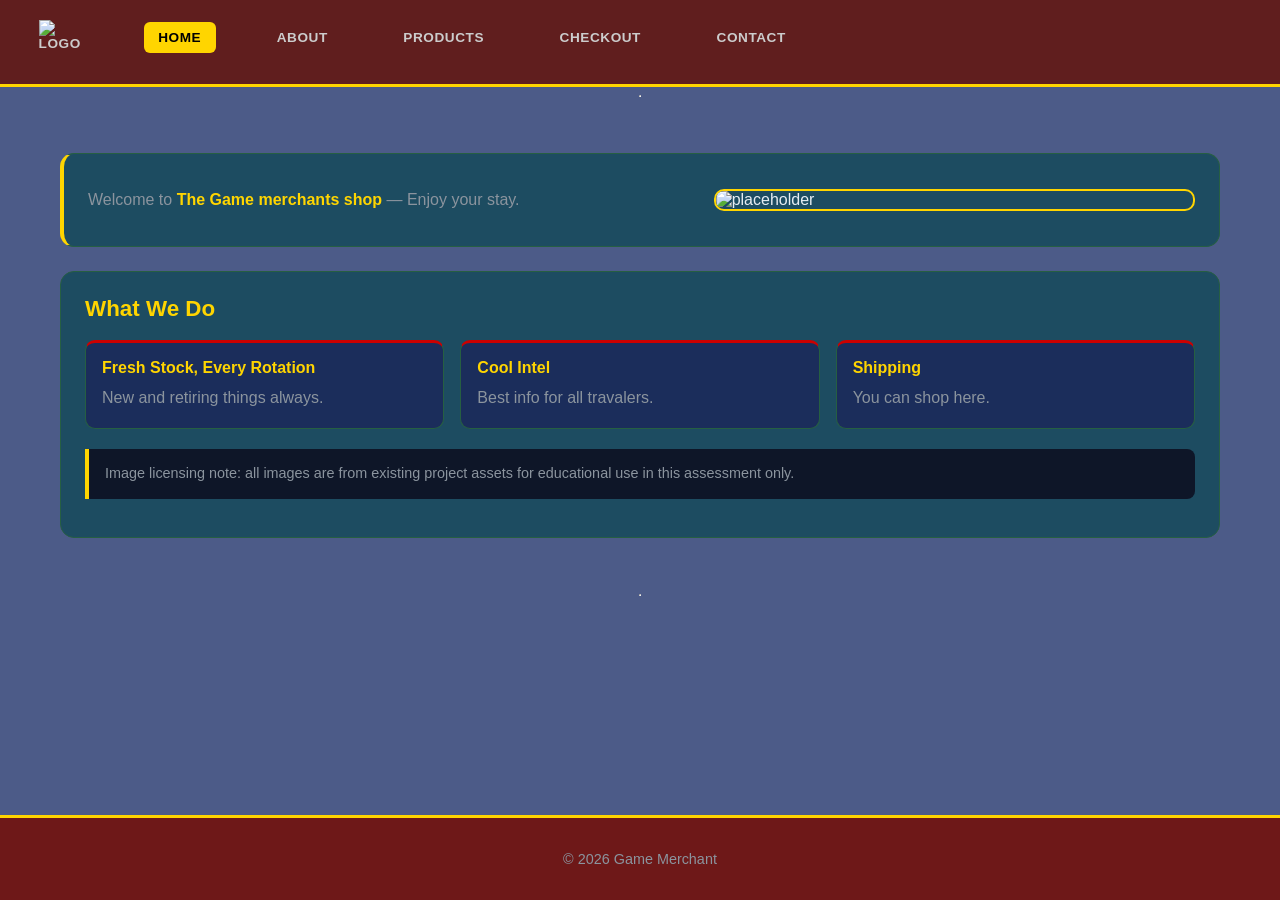
==== index.html @ 95f64e0a "Add files via upload" ====
<!DOCTYPE html> 
<html lang="en"> 
<head> 
    <meta charset="UTF-8"> 
    <meta name="viewport" content="width=device-width, initial-scale=1.0"> 
    <meta name="description" content="The Game Merchant's Webpage.">
    <title>The Game Merchant | HQ</title>
    <link rel="stylesheet" href="css\global.css">
    <link rel="stylesheet" href="css\index.css">
</head>
<body>
    <header class="site-header">
        <nav aria-label="Primary">
            <a class="logo" href="index.html">
                <img src="images/Logo.jpg" alt="logo" width="55">
            </a>  
            <ul><a class="active" href="index.html">Home</a></ul>
            <ul><a href="about.html">About</a></ul>
            <ul><a href="products.html">Products</a></ul>
            <ul><a href="checkout.html">Checkout</a></ul>
            <ul><a href="contact.html">Contact</a></ul>
        </nav>
    </header>
<hr>
    <main>
        <section class="hero">
            <div>
                <p>
                Welcome to <strong style="color:var(--accent)">The Game merchants shop</strong> —
                Enjoy your stay.
                </p>
            </div>
        <img src="images/checkoutdice.jpg" alt="placeholder"> 
        </section>
        <section>
            <h2>What We Do</h2>
            <div class="card-grid"> <!-- Three-column card layout -->
                <article class="card"> <!-- article = self-contained content (a card) -->
                    <h3>Fresh Stock, Every Rotation</h3> <!-- h3 = card heading -->
                    <p>New and retiring things always.</p>
                </article>
                <article class="card">
                    <h3>Cool Intel</h3>
                    <p>Best info for all travalers.</p>
                </article>
                <article class="card">
                    <h3>Shipping</h3>
                    <p>You can shop here.</p>
                </article>
            </div>
            <p class="note"> <!-- class="note" applies the yellow-bordered info box from
                index.css -->
                Image licensing note: all images are from existing project assets
                for educational use in this assessment only.
            </p>
        </section>
        </main>
</body>
<hr>
<footer>
    <p>&copy; 2026 Game Merchant</p>
</footer>
</html>
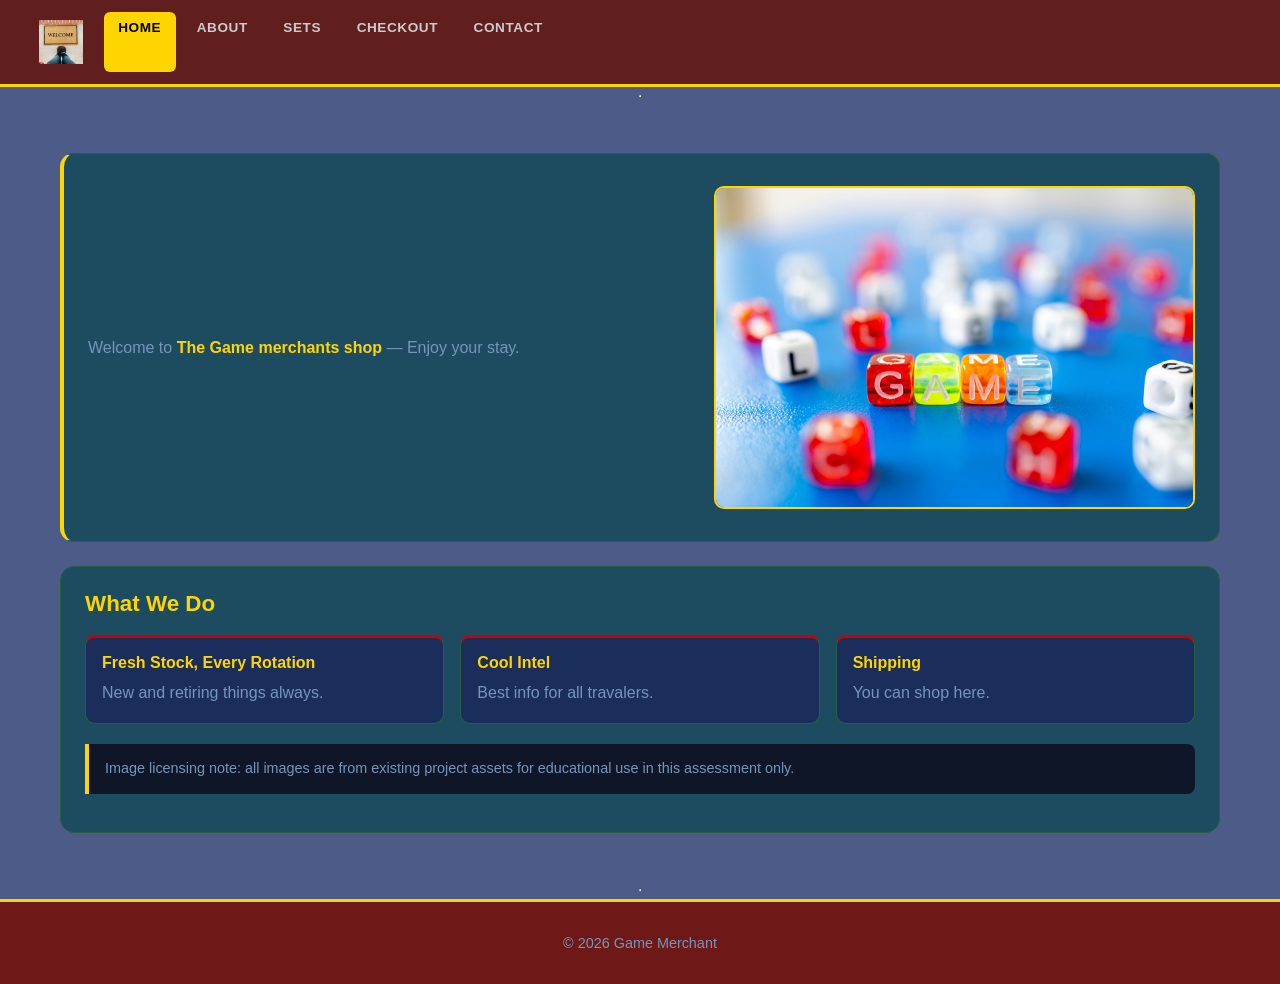
==== commit b5bda3f5: "Add files via upload" ====
--- a/index.html
+++ b/index.html
@@ -14,13 +14,19 @@
             <a class="logo" href="index.html">
                 <img src="images/Logo.jpg" alt="logo" width="55">
             </a>  
-            <ul><a class="active" href="index.html">Home</a></ul>
-            <ul><a href="about.html">About</a></ul>
-            <ul><a href="products.html">Products</a></ul>
-            <ul><a href="checkout.html">Checkout</a></ul>
-            <ul><a href="contact.html">Contact</a></ul>
-        </nav>
-    </header>
+            <input class="menu-toggle" type="checkbox" id="menu-toggle" aria-label="Toggle navigation menu">
+            <label class="menu-button" for="menu-toggle">
+              <img src="img/icon.png" alt="" aria-hidden="true">
+              <span>Menu</span>
+            </label>
+            <nav aria-label="Primary">               <!-- nav groups navigation links; aria-label names it -->
+              <a class="active" href="index.html">Home</a>     <!-- class="active" = current page -->
+              <a href="about.html">About</a>
+              <a href="products.html">Sets</a>
+              <a href="checkout.html">Checkout</a>
+              <a href="contact.html">Contact</a>
+            </nav>
+          </header>
 <hr>
     <main>
         <section class="hero">
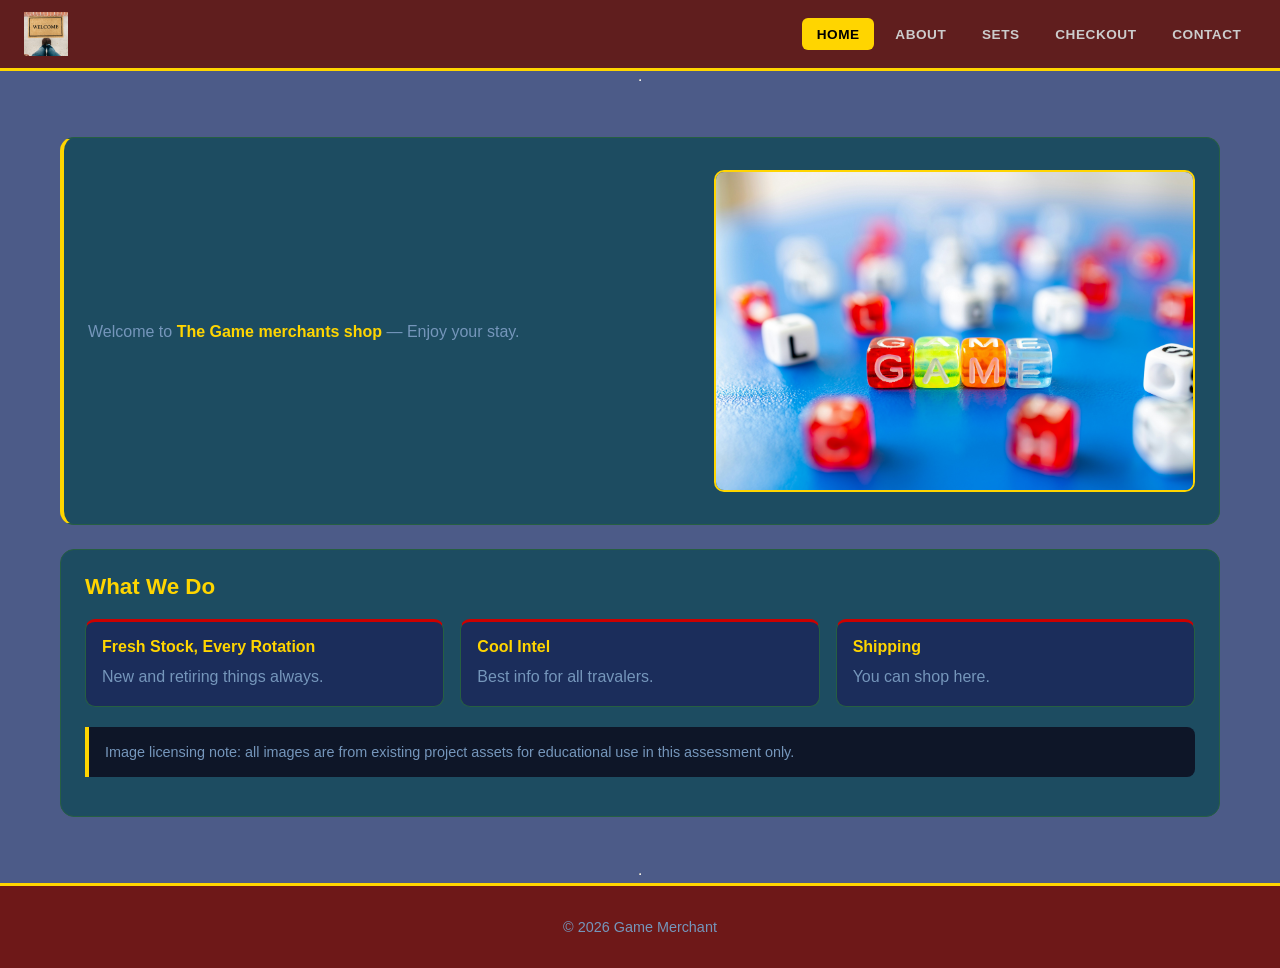
==== commit 6bdb54eb: "Add files via upload" ====
--- a/index.html
+++ b/index.html
@@ -1,69 +1,68 @@
-<!DOCTYPE html> 
-<html lang="en"> 
-<head> 
-    <meta charset="UTF-8"> 
-    <meta name="viewport" content="width=device-width, initial-scale=1.0"> 
-    <meta name="description" content="The Game Merchant's Webpage.">
-    <title>The Game Merchant | HQ</title>
-    <link rel="stylesheet" href="css\global.css">
-    <link rel="stylesheet" href="css\index.css">
-</head>
-<body>
-    <header class="site-header">
-        <nav aria-label="Primary">
-            <a class="logo" href="index.html">
-                <img src="images/Logo.jpg" alt="logo" width="55">
-            </a>  
-            <input class="menu-toggle" type="checkbox" id="menu-toggle" aria-label="Toggle navigation menu">
-            <label class="menu-button" for="menu-toggle">
-              <img src="img/icon.png" alt="" aria-hidden="true">
-              <span>Menu</span>
-            </label>
-            <nav aria-label="Primary">               <!-- nav groups navigation links; aria-label names it -->
-              <a class="active" href="index.html">Home</a>     <!-- class="active" = current page -->
-              <a href="about.html">About</a>
-              <a href="products.html">Sets</a>
-              <a href="checkout.html">Checkout</a>
-              <a href="contact.html">Contact</a>
-            </nav>
-          </header>
-<hr>
-    <main>
-        <section class="hero">
-            <div>
-                <p>
-                Welcome to <strong style="color:var(--accent)">The Game merchants shop</strong> —
-                Enjoy your stay.
-                </p>
-            </div>
-        <img src="images/checkoutdice.jpg" alt="placeholder"> 
-        </section>
-        <section>
-            <h2>What We Do</h2>
-            <div class="card-grid"> <!-- Three-column card layout -->
-                <article class="card"> <!-- article = self-contained content (a card) -->
-                    <h3>Fresh Stock, Every Rotation</h3> <!-- h3 = card heading -->
-                    <p>New and retiring things always.</p>
-                </article>
-                <article class="card">
-                    <h3>Cool Intel</h3>
-                    <p>Best info for all travalers.</p>
-                </article>
-                <article class="card">
-                    <h3>Shipping</h3>
-                    <p>You can shop here.</p>
-                </article>
-            </div>
-            <p class="note"> <!-- class="note" applies the yellow-bordered info box from
-                index.css -->
-                Image licensing note: all images are from existing project assets
-                for educational use in this assessment only.
-            </p>
-        </section>
-        </main>
-</body>
-<hr>
-<footer>
-    <p>&copy; 2026 Game Merchant</p>
-</footer>
-</html>
+<!DOCTYPE html> 
+<html lang="en"> 
+<head> 
+    <meta charset="UTF-8"> 
+    <meta name="viewport" content="width=device-width, initial-scale=1.0"> 
+    <meta name="description" content="The Game Merchant's Webpage.">
+    <title>The Game Merchant | HQ</title>
+    <link rel="stylesheet" href="css/global.css">
+    <link rel="stylesheet" href="css/index.css">
+</head>
+<body>
+    <header class="site-header">
+        <a class="logo" href="index.html">
+            <img src="images/Logo.jpg" alt="logo" width="55">
+        </a>
+        <input class="menu-toggle" type="checkbox" id="menu-toggle" aria-label="Toggle navigation menu">
+        <label class="menu-button" for="menu-toggle">
+            <img src="img/icon.png" alt="" aria-hidden="true">
+            <span>Menu</span>
+        </label>
+        <nav aria-label="Primary">
+            <a class="active" href="index.html">Home</a>
+            <a href="about.html">About</a>
+            <a href="products.html">Sets</a>
+            <a href="checkout.html">Checkout</a>
+            <a href="contact.html">Contact</a>
+        </nav>
+    </header>
+    <hr>
+    <main>
+        <section class="hero">
+            <div>
+                <p>
+                Welcome to <strong style="color:var(--accent)">The Game merchants shop</strong> —
+                Enjoy your stay.
+                </p>
+            </div>
+        <img src="images/checkoutdice.jpg" alt="placeholder"> 
+        </section>
+        <section>
+            <h2>What We Do</h2>
+            <div class="card-grid"> <!-- Three-column card layout -->
+                <article class="card"> <!-- article = self-contained content (a card) -->
+                    <h3>Fresh Stock, Every Rotation</h3> <!-- h3 = card heading -->
+                    <p>New and retiring things always.</p>
+                </article>
+                <article class="card">
+                    <h3>Cool Intel</h3>
+                    <p>Best info for all travalers.</p>
+                </article>
+                <article class="card">
+                    <h3>Shipping</h3>
+                    <p>You can shop here.</p>
+                </article>
+            </div>
+            <p class="note"> <!-- class="note" applies the yellow-bordered info box from
+                index.css -->
+                Image licensing note: all images are from existing project assets
+                for educational use in this assessment only.
+            </p>
+        </section>
+        </main>
+    <hr>
+    <footer>
+        <p>&copy; 2026 Game Merchant</p>
+    </footer>
+</body>
+</html>
--- a/css/global.css
+++ b/css/global.css
@@ -0,0 +1,421 @@
+    :root {
+    --bg: #4c5b88;         
+    --surface: #1d4c61;              
+    --surface-alt: #1b2d5b;        
+    --header-bg: #601e1e;   
+    --footer-bg: #6e1818;   
+    --accent:   #ffd500;   
+    --accent-red:  #cc0000;
+    --text:  #e6edf3;       
+    --text-dark:  #000000;  
+    --muted: #7596bb;      
+    --border: #265f42;      
+    }
+
+    * {
+    box-sizing: border-box;
+    }
+
+    body {
+    margin: 0;  
+    font-family: Arial, Helvetica, sans-serif;                                 
+    background-color: var(--bg);               
+    color: var(--text);                        
+    min-height: 100vh;                         
+    display: flex;
+    flex-direction: column;                             
+    }
+
+    main {
+    width: 100%;            
+    max-width: 1200px;      
+    margin: 0 auto;         
+    padding: 1.5rem 1.25rem 3rem;
+    }
+
+    section {
+    margin-top: 1.5rem;                
+    background-color: var(--surface); 
+    border: 1px solid var(--border);  
+    border-radius: 14px;              
+    padding: 1.5rem;                  
+    }
+
+    h1 {
+    font-size: 2rem;          
+    color: var(--accent);     
+    letter-spacing: 0.04em;   
+    margin-top: 0;            
+    }
+
+    h2 {
+    font-size: 1.4rem;        
+    color: var(--accent);     
+    margin-top: 0;
+    }
+
+    h3 {
+    margin-top: 0;            
+    color: var(--text);       
+    }
+
+    p {
+    line-height: 1.7;         
+    color: var(--muted);      
+    }
+
+    a {
+    color: var(--accent);     
+    }
+
+    a:hover {
+    color: #ffffff;          
+    } 
+
+    .site-header {
+    position: sticky;                          
+    top: 0;                                   
+    z-index: 20;                              
+    background-color: var(--header-bg);       
+    color: #ffffff;
+    padding: 0.75rem 1.5rem;                  
+    display: flex;                             
+    align-items: center;    
+    justify-content: space-between;           
+    gap: 1rem;                                 
+    border-bottom: 3px solid var(--accent);   
+    }              
+
+    .logo {
+    display: flex;          
+    align-items: center;       
+    gap: 0.65rem;             
+    color: var(--accent);      
+    text-decoration: none;     
+    font-weight: 900;          
+    font-size: 1.05rem;
+    letter-spacing: 0.06em;
+    text-transform: uppercase; 
+    }
+    .logo img {
+    width: 44px;   
+    height: 44px;
+    }
+
+    .site-header nav {
+    display: flex;      
+    flex-wrap: wrap;   
+    gap: 0.4rem;      
+    }
+
+    .site-header nav a {
+    color: #cccccc;              
+    text-decoration: none;
+    padding: 0.45rem 0.85rem;        
+    border-radius: 6px;
+    font-weight: 700;
+    font-size: 0.85rem;
+    letter-spacing: 0.04em;
+    text-transform: uppercase;
+    border: 1px solid transparent;  
+    }
+
+    .site-header nav a:hover,
+    .site-header nav a:focus {
+    background-color: var(--accent); 
+    color: var(--text-dark);         
+    }
+
+    .site-header nav a.active {
+    background-color: var(--accent); 
+    color: var(--text-dark);
+    }
+
+    .menu-toggle,
+    .menu-button {
+    display: none; 
+    }
+
+    .menu-button {
+    align-items: center;
+    gap: 0.45rem;
+    margin-left: auto;
+    background-color: var(--surface-alt);
+    color: var(--accent);
+    border: 1px solid var(--accent);
+    border-radius: 8px;
+    padding: 0.45rem 0.7rem;
+    font-weight: 800;
+    font-size: 0.85rem;
+    letter-spacing: 0.04em;
+    text-transform: uppercase;
+    cursor: pointer;
+    }
+
+    .menu-button img {
+    width: 28px;
+    height: 28px;
+    display: block;
+    }
+
+    .menu-button:hover,
+    .menu-button:focus {
+    background-color: var(--accent);
+    color: var(--text-dark);
+    }
+
+    .menu-toggle:focus-visible + .menu-button {
+    outline: 3px solid #ffffff;
+    outline-offset: 3px;
+    }
+
+    footer {
+    margin-top: auto;                          
+    background-color: var(--footer-bg);       
+    border-top: 3px solid var(--accent);      
+    color: var(--muted);
+    text-align: center;
+    padding: 1.5rem 1rem;
+    }
+
+    footer p {
+    margin: 0.3rem 0;     
+    font-size: 0.9rem;
+    }
+
+    footer a {
+    color: var(--accent); 
+    text-decoration: none;
+    }
+
+    footer a:hover {
+    color: #ffffff;
+    }
+
+    .hero {
+    background-color: var(--surface);
+    border: 1px solid var(--border);
+    border-left: 4px solid var(--accent);  
+    border-radius: 14px;
+    padding: 2rem 1.5rem;
+    display: grid;                         
+    grid-template-columns: 1.25fr 1fr;   
+    gap: 1.5rem;
+    align-items: center;                   
+    }
+
+    .hero h1 { margin: 0 0 0.75rem; } 
+    .hero h2 { margin: 0 0 0.75rem; }
+    .hero p  { margin: 0; }
+
+    .hero img {
+    width: 100%;                       
+    border-radius: 10px;
+    border: 2px solid var(--accent);  
+    }
+
+    .card-grid {
+    display: grid;
+    grid-template-columns: repeat(3, 1fr); 
+    gap: 1rem;
+    margin-top: 1rem;
+    }
+
+    .card {
+    background-color: var(--surface-alt);
+    border: 1px solid var(--border);
+    border-top: 3px solid var(--accent-red);
+    border-radius: 10px;
+    padding: 1rem;
+    }
+
+    .card h3 {
+    color: var(--accent);       
+    margin-bottom: 0.45rem;
+    font-size: 1rem;
+    }
+
+    .card p { margin: 0; }
+
+    .actions {
+    display: flex;   
+    flex-wrap: wrap;
+    gap: 0.7rem;
+    margin-top: 1rem;
+    }
+
+    button {
+    border: none;
+    border-radius: 8px;
+    padding: 0.75rem 1.25rem;
+    font-weight: 700;
+    cursor: pointer;             
+    font-size: 0.9rem;
+    letter-spacing: 0.04em;
+    text-transform: uppercase;
+    }
+
+    button[type="submit"] {
+    background-color: var(--accent); 
+    color: var(--text-dark);         
+    }
+
+    button[type="reset"] {
+    background-color: var(--surface-alt); 
+    color: var(--muted);
+    border: 1px solid var(--border);
+    }
+
+    button:hover,
+    button:focus {
+    background-color: #ffffff;
+    color: var(--text-dark);
+    }
+    
+    form {
+    background-color: var(--surface-alt);
+    border: 1px solid var(--border);
+    border-radius: 12px;
+    padding: 1.25rem;
+    }
+
+    fieldset {
+    border: 1px solid var(--border);
+    border-radius: 8px;
+    margin-bottom: 1.25rem;
+    padding: 1.25rem;
+    }
+
+    legend {
+    font-weight: 700;
+    color: var(--accent);            
+    padding: 0 0.4rem;
+    letter-spacing: 0.04em;
+    text-transform: uppercase;
+    font-size: 0.9rem;
+    }
+
+    .form-grid {
+    display: grid;
+    grid-template-columns: repeat(2, 1fr); 
+    gap: 0.9rem;
+    }
+
+    .field-group {
+    display: flex;
+    flex-direction: column; 
+    }
+
+    .field-group label {
+    margin-bottom: 0.35rem;
+    font-weight: 700;
+    font-size: 0.9rem;
+    color: var(--text);
+    }
+
+    .field-group input,
+    .field-group select,
+    .field-group textarea {
+    width: 100%;
+    padding: 0.6rem 0.75rem;
+    border: 1px solid var(--border);
+    border-radius: 8px;
+    font-size: 1rem;
+    background-color: var(--bg); 
+    color: var(--text);
+    }
+
+    .field-group input:focus,
+    .field-group select:focus,
+    .field-group textarea:focus {
+    outline: none;                   
+    border-color: var(--accent);   
+    }
+
+    .field-group textarea {
+    min-height: 100px;
+    resize: vertical;
+    }
+
+    .full {
+    grid-column: 1 / -1;
+    }
+
+    @media (max-width: 900px) {
+    .card-grid    { grid-template-columns: repeat(2, 1fr); }
+    .product-grid { grid-template-columns: repeat(2, 1fr); }
+    }
+     
+    @media (min-width: 761px) {
+    .site-header {
+    flex-wrap: nowrap;
+    }
+    
+    .menu-toggle,
+    .menu-button {
+    display: none !important;
+    }
+     
+    .site-header nav {
+     display: flex !important; 
+     width: auto;
+     flex-direction: row;
+     flex-wrap: wrap;
+     padding-top: 0;
+    }
+  }
+    
+    @media (max-width: 760px) {
+    .site-header {
+     position: sticky;   
+     flex-direction: row;
+     flex-wrap: wrap;    
+     align-items: center;
+     }
+        
+    .logo {
+     max-width: calc(100% - 120px); 
+     }
+     
+    .menu-toggle {
+     display: block;
+     position: absolute;
+     opacity: 0;        
+     width: 1px;
+     height: 1px;
+    }
+      
+     .menu-button {
+     display: flex;      
+     }
+      
+    .site-header nav {
+    display: none;      
+    width: 100%;
+    flex-direction: column;
+    flex-wrap: nowrap;
+    gap: 0.45rem;
+    padding-top: 0.75rem;
+    }
+
+    .menu-toggle:checked ~ nav {
+    display: flex;      
+    }
+
+    .site-header nav a {
+    width: 100%;
+    flex: none;
+    text-align: left;
+    }
+
+    .hero,
+    .form-grid,
+    .card-grid,
+    .product-grid {
+
+    grid-template-columns: 1fr;
+    }
+    
+    h1 { font-size: 1.5rem; }
+    }
+                
--- a/css/index.css
+++ b/css/index.css
@@ -0,0 +1,10 @@
+.note {
+background-color: #0e1628;
+border-left: 4px solid var(--accent);  
+border-radius: 0 8px 8px 0;           
+padding: 0.85rem 1rem;
+margin-top: 1.25rem;
+font-size: 0.9rem;
+color: var(--muted);                   
+line-height: 1.6;
+}
